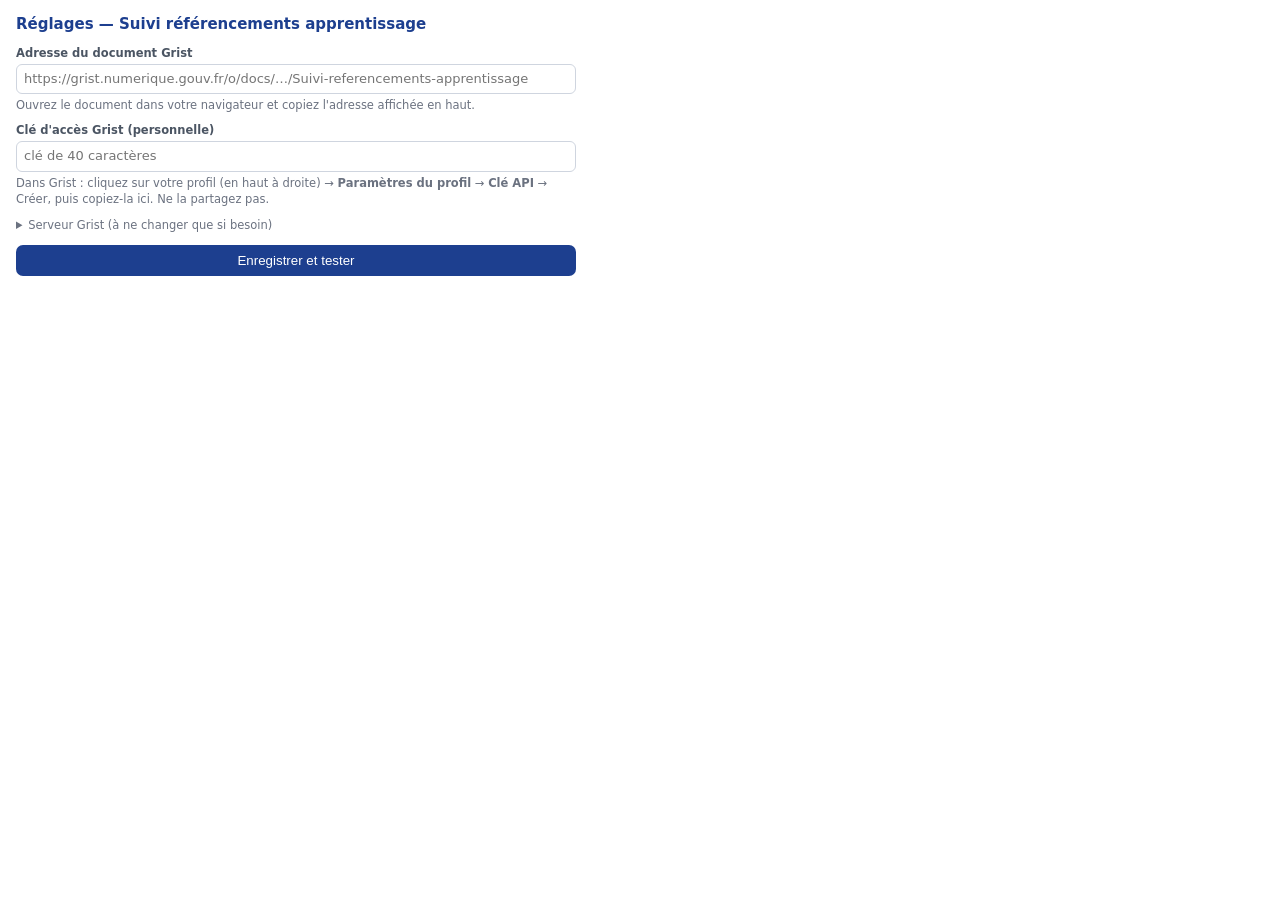
==== thunderbird/options.html @ 2883b290 "Module Thunderbird « Ajouter au suivi » : demande créée dans Grist depuis le mail ouvert Co-Authored" ====
<!doctype html>
<html lang="fr"><head><meta charset="utf-8"><link rel="stylesheet" href="commun.css"><style>body{width:auto;max-width:560px}</style></head>
<body>
<h1>Réglages — Suivi référencements apprentissage</h1>
<label for="doc">Adresse du document Grist</label>
<input id="doc" placeholder="https://grist.numerique.gouv.fr/o/docs/…/Suivi-referencements-apprentissage">
<div class="aide">Ouvrez le document dans votre navigateur et copiez l'adresse affichée en haut.</div>
<label for="cle">Clé d'accès Grist (personnelle)</label>
<input id="cle" type="password" placeholder="clé de 40 caractères">
<div class="aide">Dans Grist : cliquez sur votre profil (en haut à droite) → <b>Paramètres du profil</b> → <b>Clé API</b> → Créer, puis copiez-la ici. Ne la partagez pas.</div>
<details style="margin-top:10px"><summary class="aide">Serveur Grist (à ne changer que si besoin)</summary>
<input id="serveur" placeholder="https://grist.numerique.gouv.fr"></details>
<button class="btn" id="enregistrer">Enregistrer et tester</button>
<div id="resultat"></div>
<script src="grist.js"></script>
<script src="options.js"></script>
</body></html>
---- thunderbird/commun.css ----
body { font: 13px/1.4 "Segoe UI", system-ui, sans-serif; color: #1f2633; background: #fff; margin: 0; padding: 14px 16px; width: 440px; }
h1 { font-size: 15px; margin: 0 0 10px; color: #1d3f8f; }
label { display: block; font-size: 11.5px; font-weight: 600; color: #4b5563; margin: 9px 0 3px; }
input, textarea { width: 100%; box-sizing: border-box; font: inherit; padding: 5px 7px; border: 1px solid #cfd5df; border-radius: 6px; }
textarea { min-height: 96px; resize: vertical; }
.ligne { display: flex; gap: 8px; } .ligne > div { flex: 1; }
.aide { font-size: 11.5px; color: #6b7280; margin-top: 3px; }
.btn { margin-top: 12px; width: 100%; padding: 8px; border: 0; border-radius: 7px; background: #1d3f8f; color: #fff; font: 600 13px/1 inherit; cursor: pointer; }
.btn:disabled { background: #9aa6c4; cursor: default; }
.lien { background: none; border: 0; color: #1d3f8f; text-decoration: underline; cursor: pointer; padding: 0; font: inherit; }
.msg { margin-top: 10px; padding: 8px 10px; border-radius: 7px; font-size: 12.5px; }
.msg.ok { background: #e3f4ea; color: #1a6b3c; } .msg.ko { background: #fbe6e5; color: #a32724; } .msg.info { background: #e8eefb; color: #1d3f8f; }
.connu { font-size: 11.5px; color: #1a6b3c; margin-top: 3px; }
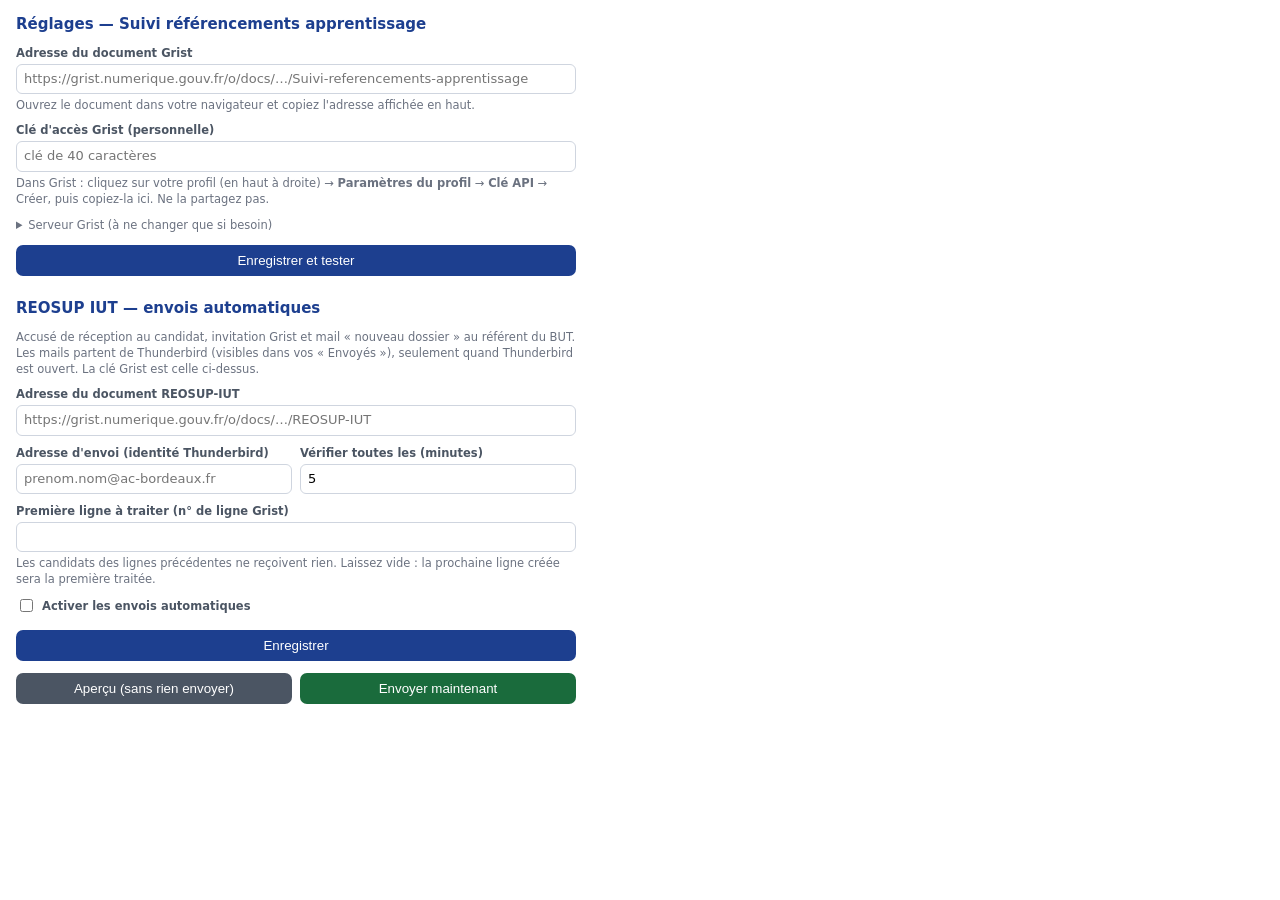
==== commit 0749d799: "Module Thunderbird 1.5 : envois REOSUP IUT (accusé de réception, invitation Grist, mail au référent)" ====
--- a/thunderbird/options.html
+++ b/thunderbird/options.html
@@ -12,6 +12,22 @@
 <input id="serveur" placeholder="https://grist.numerique.gouv.fr"></details>
 <button class="btn" id="enregistrer">Enregistrer et tester</button>
 <div id="resultat"></div>
+<h1 style="margin-top:22px">REOSUP IUT — envois automatiques</h1>
+<div class="aide">Accusé de réception au candidat, invitation Grist et mail « nouveau dossier » au référent du BUT.
+Les mails partent de Thunderbird (visibles dans vos « Envoyés »), seulement quand Thunderbird est ouvert. La clé Grist est celle ci-dessus.</div>
+<label for="r_doc">Adresse du document REOSUP-IUT</label>
+<input id="r_doc" placeholder="https://grist.numerique.gouv.fr/o/docs/…/REOSUP-IUT">
+<div class="ligne">
+  <div><label for="r_exp">Adresse d'envoi (identité Thunderbird)</label><input id="r_exp" placeholder="prenom.nom@ac-bordeaux.fr"></div>
+  <div><label for="r_min">Vérifier toutes les (minutes)</label><input id="r_min" type="number" min="1" value="5"></div>
+</div>
+<label for="r_ligne">Première ligne à traiter (n° de ligne Grist)</label>
+<input id="r_ligne" type="number" min="1">
+<div class="aide">Les candidats des lignes précédentes ne reçoivent rien. Laissez vide : la prochaine ligne créée sera la première traitée.</div>
+<label style="display:flex;gap:6px;align-items:center;font-weight:600"><input id="r_actif" type="checkbox" style="width:auto"> Activer les envois automatiques</label>
+<button class="btn" id="r_enregistrer">Enregistrer</button>
+<div class="ligne"><button class="btn" id="r_apercu" style="background:#4b5563">Aperçu (sans rien envoyer)</button><button class="btn" id="r_envoyer" style="background:#1a6b3c">Envoyer maintenant</button></div>
+<div id="r_resultat"></div>
 <script src="grist.js"></script>
 <script src="options.js"></script>
 </body></html>
--- a/thunderbird/commun.css
+++ b/thunderbird/commun.css
@@ -1,4 +1,4 @@
-body { font: 13px/1.4 "Segoe UI", system-ui, sans-serif; color: #1f2633; background: #fff; margin: 0; padding: 14px 16px; width: 440px; }
+body { font: 13px/1.4 "Segoe UI", system-ui, sans-serif; color: #1f2633; background: #fff; margin: 0; padding: 14px 16px; max-width: 520px; }
 h1 { font-size: 15px; margin: 0 0 10px; color: #1d3f8f; }
 label { display: block; font-size: 11.5px; font-weight: 600; color: #4b5563; margin: 9px 0 3px; }
 input, textarea { width: 100%; box-sizing: border-box; font: inherit; padding: 5px 7px; border: 1px solid #cfd5df; border-radius: 6px; }
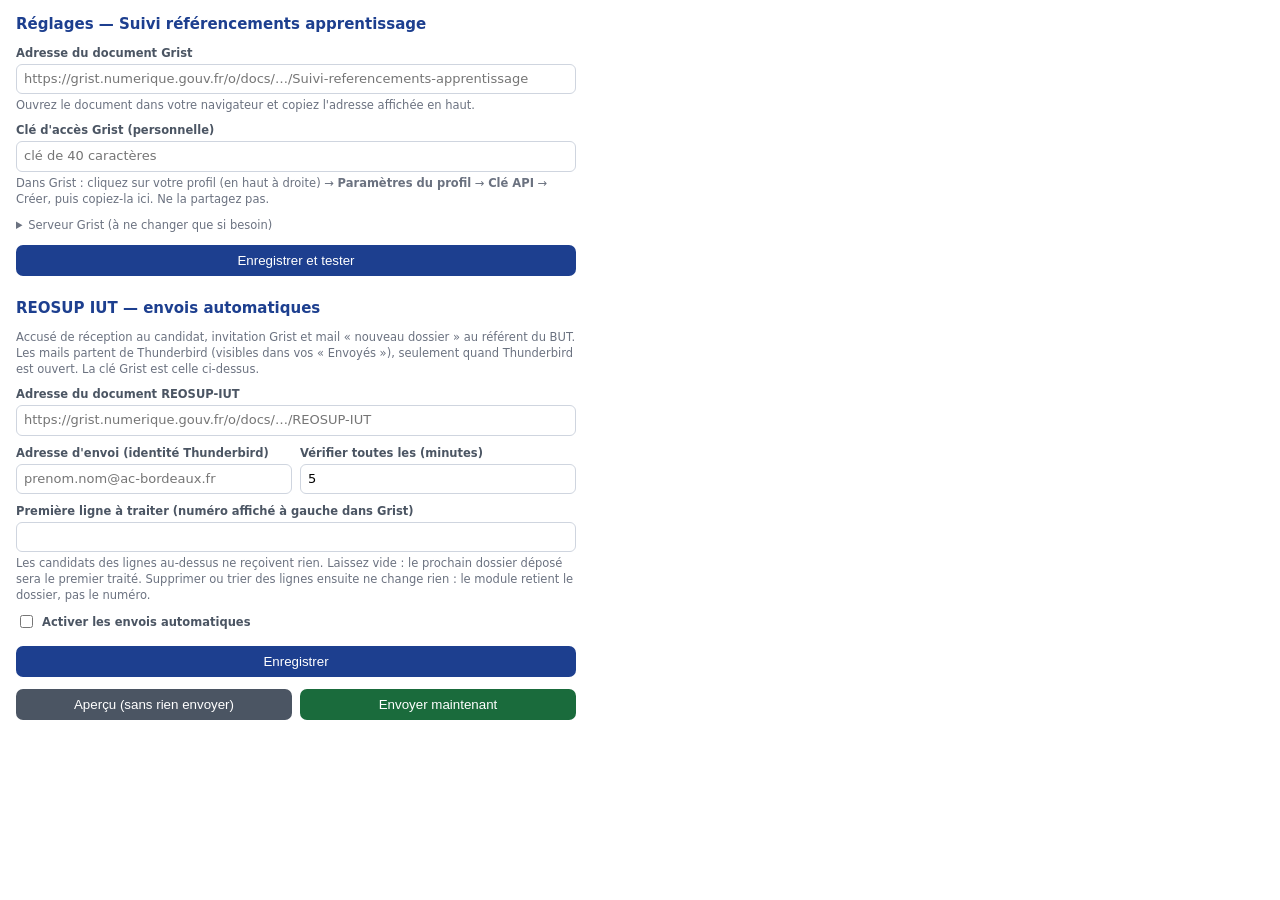
==== commit d8e339bb: "Module Thunderbird 1.6 : REOSUP, première ligne saisie avec le numéro affiché dans Grist Co-Authored" ====
--- a/thunderbird/options.html
+++ b/thunderbird/options.html
@@ -21,13 +21,16 @@
   <div><label for="r_exp">Adresse d'envoi (identité Thunderbird)</label><input id="r_exp" placeholder="prenom.nom@ac-bordeaux.fr"></div>
   <div><label for="r_min">Vérifier toutes les (minutes)</label><input id="r_min" type="number" min="1" value="5"></div>
 </div>
-<label for="r_ligne">Première ligne à traiter (n° de ligne Grist)</label>
+<label for="r_ligne">Première ligne à traiter (numéro affiché à gauche dans Grist)</label>
 <input id="r_ligne" type="number" min="1">
-<div class="aide">Les candidats des lignes précédentes ne reçoivent rien. Laissez vide : la prochaine ligne créée sera la première traitée.</div>
+<div class="connu" id="r_ligne_nom"></div>
+<div class="aide">Les candidats des lignes au-dessus ne reçoivent rien. Laissez vide : le prochain dossier déposé sera le premier traité.
+Supprimer ou trier des lignes ensuite ne change rien : le module retient le dossier, pas le numéro.</div>
 <label style="display:flex;gap:6px;align-items:center;font-weight:600"><input id="r_actif" type="checkbox" style="width:auto"> Activer les envois automatiques</label>
 <button class="btn" id="r_enregistrer">Enregistrer</button>
 <div class="ligne"><button class="btn" id="r_apercu" style="background:#4b5563">Aperçu (sans rien envoyer)</button><button class="btn" id="r_envoyer" style="background:#1a6b3c">Envoyer maintenant</button></div>
 <div id="r_resultat"></div>
 <script src="grist.js"></script>
+<script src="reosup.js"></script>
 <script src="options.js"></script>
 </body></html>
